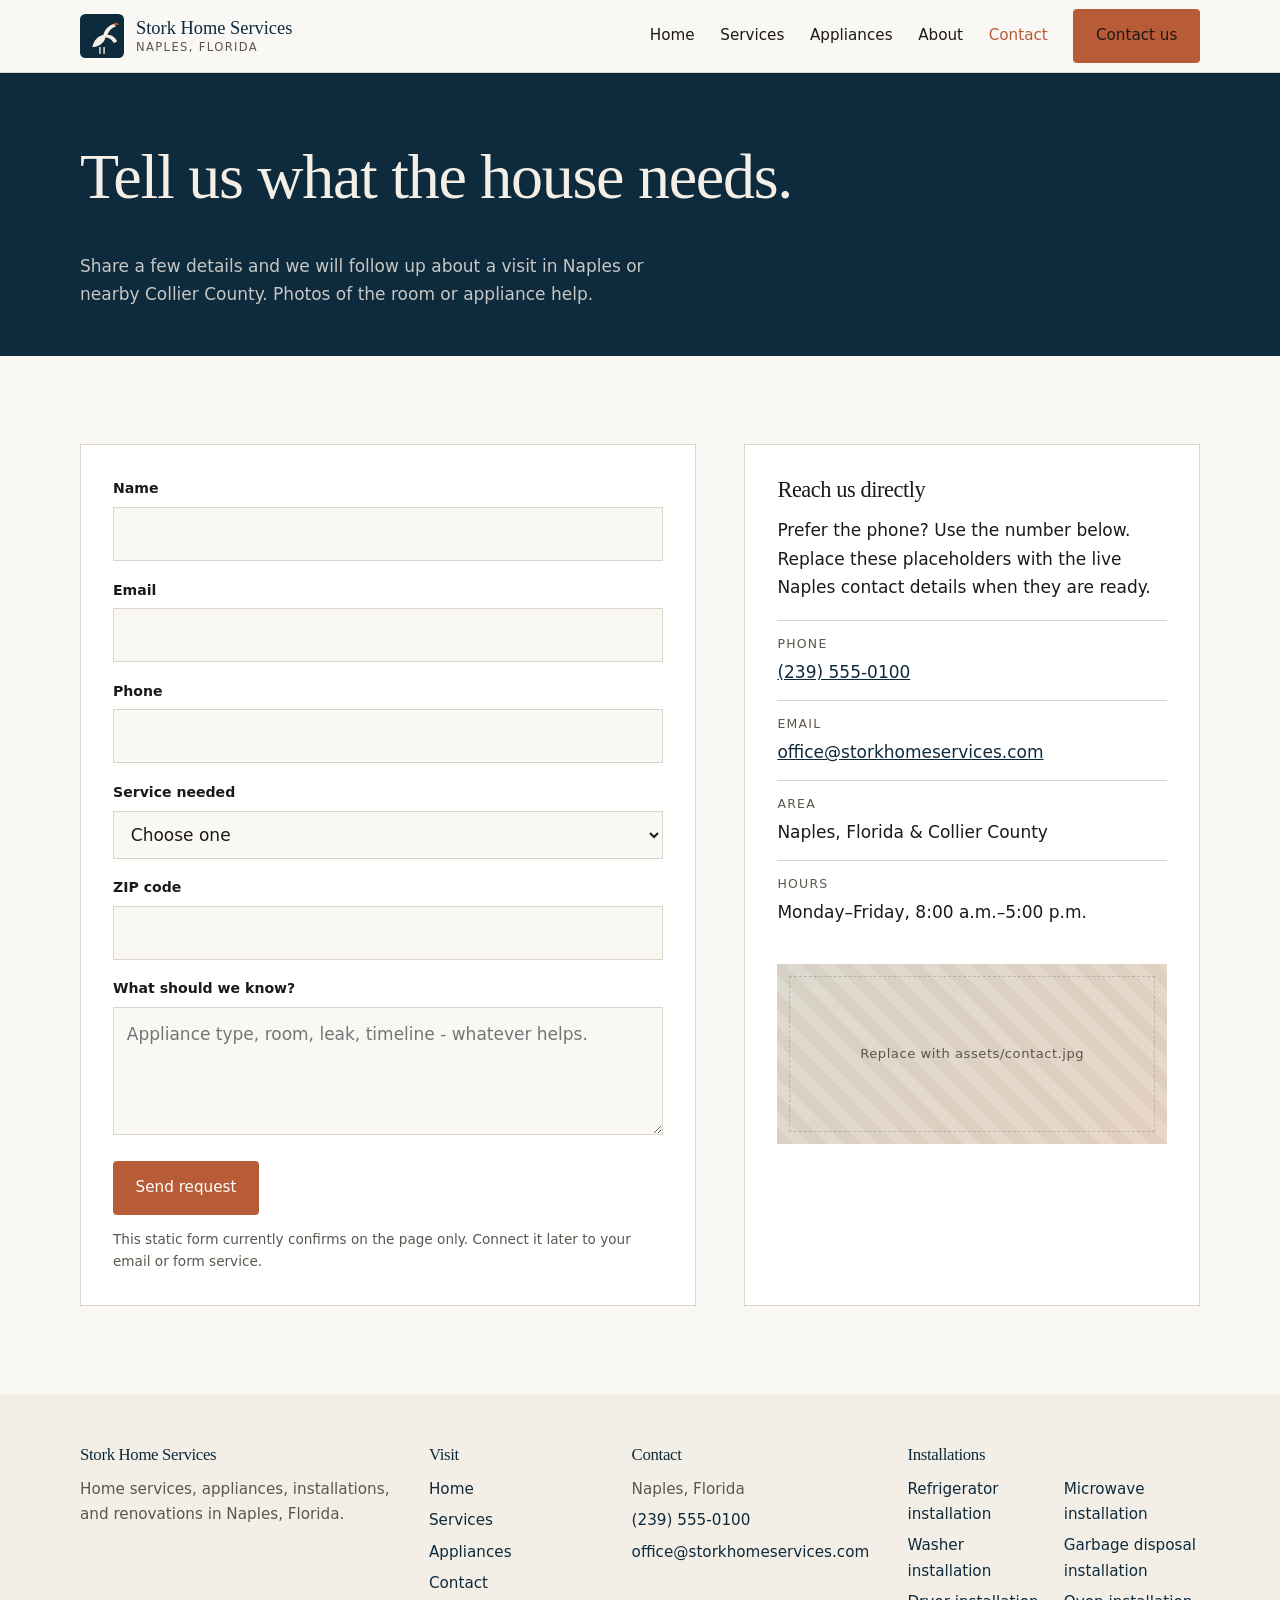
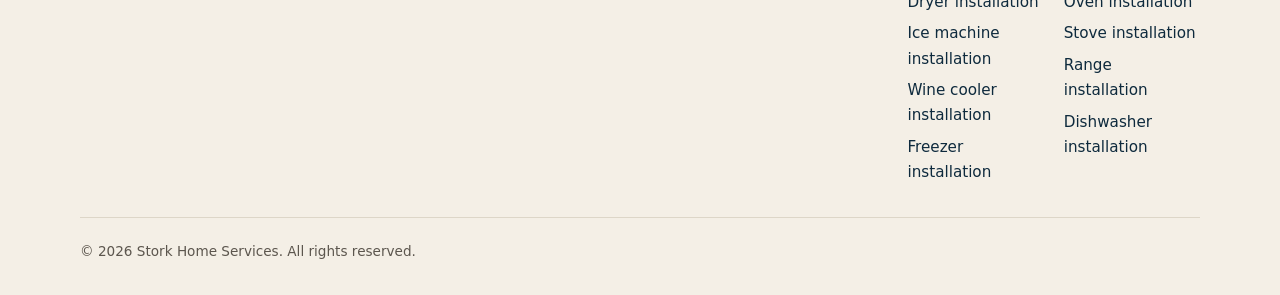
==== contact.html @ 5ee83da2 "init" ====
<!DOCTYPE html>
<html lang="en">
  <head>
    <meta charset="utf-8" />
    <meta name="viewport" content="width=device-width, initial-scale=1" />
    <title>Contact | Stork Home Services</title>
    <meta
      name="description"
      content="Request a visit from Stork Home Services in Naples, Florida for home services, appliances, installations, or renovations."
    />
    <link rel="icon" href="assets/favicon.svg" type="image/svg+xml" />
    <link rel="stylesheet" href="css/styles.css" />
    <script src="js/analytics.js"></script>
  </head>
  <body>
    <a class="skip-link" href="#main">Skip to content</a>

    <header class="site-header">
      <div class="wrap header-inner">
        <a class="brand" href="index.html">
          <img src="assets/logo.svg" alt="" width="44" height="44" />
          <span class="brand-name">
            Stork Home Services
            <span>Naples, Florida</span>
          </span>
        </a>
        <button
          class="nav-toggle"
          type="button"
          data-nav-toggle
          aria-expanded="false"
          aria-controls="site-nav"
          aria-label="Open menu"
        >
          <span></span>
          <span></span>
          <span></span>
        </button>
        <nav id="site-nav" class="nav" data-nav>
          <a href="index.html">Home</a>
          <a href="index.html#services">Services</a>
          <a href="index.html#appliances">Appliances</a>
          <a href="index.html#about">About</a>
          <a href="contact.html" aria-current="page">Contact</a>
          <a class="btn btn-primary" href="mailto:office@storkhomeservices.com?subject=Request%20a%20visit">Contact us</a>
        </nav>
      </div>
    </header>

    <main id="main">
      <section class="page-hero">
        <div class="wrap">
          <h1>Tell us what the house needs.</h1>
          <p>
            Share a few details and we will follow up about a visit in Naples or
            nearby Collier County. Photos of the room or appliance help.
          </p>
        </div>
      </section>

      <section class="section">
        <div class="wrap contact-layout">
          <div>
            <form
              class="contact-form"
              data-contact-form
              action="#"
              method="post"
            >
              <div class="field">
                <label for="name">Name</label>
                <input id="name" name="name" type="text" autocomplete="name" required />
              </div>
              <div class="field">
                <label for="email">Email</label>
                <input
                  id="email"
                  name="email"
                  type="email"
                  autocomplete="email"
                  required
                />
              </div>
              <div class="field">
                <label for="phone">Phone</label>
                <input
                  id="phone"
                  name="phone"
                  type="tel"
                  autocomplete="tel"
                  required
                />
              </div>
              <div class="field">
                <label for="service">Service needed</label>
                <select id="service" name="service" required>
                  <option value="">Choose one</option>
                  <option>Home services</option>
                  <option>Home appliances</option>
                  <option>Refrigerator installation</option>
                  <option>Washer installation</option>
                  <option>Dryer installation</option>
                  <option>Ice machine installation</option>
                  <option>Wine cooler installation</option>
                  <option>Freezer installation</option>
                  <option>Microwave installation</option>
                  <option>Garbage disposal installation</option>
                  <option>Oven installation</option>
                  <option>Stove installation</option>
                  <option>Range installation</option>
                  <option>Dishwasher installation</option>
                  <option>Installations</option>
                  <option>Renovations</option>
                  <option>Not sure yet</option>
                </select>
              </div>
              <div class="field">
                <label for="zip">ZIP code</label>
                <input
                  id="zip"
                  name="zip"
                  type="text"
                  inputmode="numeric"
                  autocomplete="postal-code"
                  maxlength="10"
                />
              </div>
              <div class="field">
                <label for="message">What should we know?</label>
                <textarea
                  id="message"
                  name="message"
                  required
                  placeholder="Appliance type, room, leak, timeline - whatever helps."
                ></textarea>
              </div>
              <button class="btn btn-primary" type="submit">Send request</button>
              <p class="form-note">
                This static form currently confirms on the page only. Connect it
                later to your email or form service.
              </p>
            </form>
            <div class="form-success" data-form-success hidden tabindex="-1">
              <h2>Thanks - we have the request.</h2>
              <p>
                Once the form is connected to email, this is where a real
                confirmation will go. For now, call or email us directly if the
                job is urgent.
              </p>
            </div>
          </div>

          <aside class="contact-aside">
            <h2>Reach us directly</h2>
            <p>
              Prefer the phone? Use the number below. Replace these placeholders
              with the live Naples contact details when they are ready.
            </p>
            <ul class="contact-list">
              <li>
                <span>Phone</span>
                <a href="tel:+12395550100">(239) 555-0100</a>
              </li>
              <li>
                <span>Email</span>
                <a href="mailto:office@storkhomeservices.com"
                  >office@storkhomeservices.com</a
                >
              </li>
              <li>
                <span>Area</span>
                Naples, Florida &amp; Collier County
              </li>
              <li>
                <span>Hours</span>
                Monday–Friday, 8:00 a.m.–5:00 p.m.
              </li>
            </ul>
            <div
              class="media-placeholder"
              style="min-height: 180px; margin-top: 1.5rem"
              role="img"
              aria-label="Placeholder for a shop or van photo"
            >
              <span>Replace with assets/contact.jpg</span>
            </div>
          </aside>
        </div>
      </section>
    </main>

    <footer class="site-footer">
      <div class="wrap footer-grid">
        <div>
          <h2>Stork Home Services</h2>
          <p>
            Home services, appliances, installations, and renovations in Naples,
            Florida.
          </p>
        </div>
        <div>
          <h2>Visit</h2>
          <ul>
            <li><a href="index.html">Home</a></li>
            <li><a href="index.html#services">Services</a></li>
            <li><a href="index.html#appliances">Appliances</a></li>
            <li><a href="contact.html">Contact</a></li>
          </ul>
        </div>
        <div>
          <h2>Contact</h2>
          <ul>
            <li>Naples, Florida</li>
            <li><a href="tel:+12395550100">(239) 555-0100</a></li>
            <li>
              <a href="mailto:office@storkhomeservices.com"
                >office@storkhomeservices.com</a
              >
            </li>
          </ul>
        </div>
        <div>
          <h2>Installations</h2>
          <ul class="footer-installs">
            <li><a href="refrigerator-installation.html">Refrigerator installation</a></li>
            <li><a href="washer-installation.html">Washer installation</a></li>
            <li><a href="dryer-installation.html">Dryer installation</a></li>
            <li><a href="ice-machine-installation.html">Ice machine installation</a></li>
            <li><a href="wine-cooler-installation.html">Wine cooler installation</a></li>
            <li><a href="freezer-installation.html">Freezer installation</a></li>
            <li><a href="microwave-installation.html">Microwave installation</a></li>
            <li><a href="garbage-disposal-installation.html">Garbage disposal installation</a></li>
            <li><a href="oven-installation.html">Oven installation</a></li>
            <li><a href="stove-installation.html">Stove installation</a></li>
            <li><a href="range-installation.html">Range installation</a></li>
            <li><a href="dishwasher-installation.html">Dishwasher installation</a></li>
          </ul>
        </div>
      </div>
      <div class="wrap copyright">
        © 2026 Stork Home Services. All rights reserved.
      </div>
    </footer>

    <script src="js/main.js"></script>
  </body>
</html>
---- css/styles.css ----
:root {
  --navy: #0e2a3d;
  --navy-deep: #091d2b;
  --cream: #f4efe6;
  --paper: #faf8f4;
  --terracotta: #b85c38;
  --terracotta-dark: #9a4a2c;
  --gold: #c9a66b;
  --ink: #1c1917;
  --muted: #5c564e;
  --line: #ddd6c8;
  --white: #ffffff;
  --shadow: 0 18px 40px rgba(14, 42, 61, 0.08);
  --radius: 4px;
  --max: 1120px;
  --font-serif: Georgia, "Iowan Old Style", "Palatino Linotype", Palatino, "Times New Roman", serif;
  --font-sans: system-ui, -apple-system, "Segoe UI", Roboto, "Helvetica Neue", Arial, sans-serif;
}

*,
*::before,
*::after {
  box-sizing: border-box;
}

html {
  scroll-behavior: smooth;
}

body {
  margin: 0;
  color: var(--ink);
  background: var(--paper);
  font-family: var(--font-sans);
  font-size: 1.0625rem;
  line-height: 1.65;
}

img {
  max-width: 100%;
  height: auto;
  display: block;
}

a {
  color: var(--navy);
}

a:hover {
  color: var(--terracotta);
}

h1,
h2,
h3,
h4 {
  font-family: var(--font-serif);
  font-weight: 500;
  line-height: 1.15;
  letter-spacing: -0.02em;
  margin: 0 0 0.6em;
}

h1 {
  font-size: clamp(2.4rem, 5vw, 4.2rem);
}

h2 {
  font-size: clamp(1.8rem, 3.2vw, 2.6rem);
}

h3 {
  font-size: 1.35rem;
}

p {
  margin: 0 0 1em;
}

p:last-child {
  margin-bottom: 0;
}

.skip-link {
  position: absolute;
  left: 1rem;
  top: -100px;
  background: var(--navy);
  color: var(--cream);
  padding: 0.6rem 1rem;
  z-index: 100;
}

.skip-link:focus {
  top: 1rem;
}

.wrap {
  width: min(100% - 2.5rem, var(--max));
  margin-inline: auto;
}


.site-header {
  position: sticky;
  top: 0;
  z-index: 20;
  background: rgba(250, 248, 244, 0.92);
  backdrop-filter: blur(12px);
  border-bottom: 1px solid var(--line);
}

.header-inner {
  display: flex;
  align-items: center;
  justify-content: space-between;
  gap: 1.5rem;
  min-height: 4.5rem;
}

.brand {
  display: flex;
  align-items: center;
  gap: 0.75rem;
  text-decoration: none;
  color: var(--navy);
}

.brand img {
  width: 44px;
  height: 44px;
}

.brand-name {
  font-family: var(--font-serif);
  font-size: 1.15rem;
  line-height: 1.1;
}

.brand-name span {
  display: block;
  font-family: var(--font-sans);
  font-size: 0.72rem;
  letter-spacing: 0.12em;
  text-transform: uppercase;
  color: var(--muted);
  margin-top: 0.15rem;
}

.nav {
  display: flex;
  align-items: center;
  gap: 1.6rem;
}

.nav a {
  text-decoration: none;
  color: var(--ink);
  font-size: 0.95rem;
}

.nav a[aria-current="page"] {
  color: var(--terracotta);
}

.nav-toggle {
  display: none;
  width: 2.5rem;
  height: 2.5rem;
  border: 1px solid var(--line);
  background: var(--white);
  cursor: pointer;
}

.nav-toggle span {
  display: block;
  width: 1.1rem;
  height: 2px;
  margin: 5px auto;
  background: var(--navy);
}

.btn {
  display: inline-flex;
  align-items: center;
  justify-content: center;
  gap: 0.4rem;
  padding: 0.85rem 1.35rem;
  border-radius: var(--radius);
  border: 1px solid transparent;
  text-decoration: none;
  font: inherit;
  font-size: 0.95rem;
  cursor: pointer;
}

.btn-primary {
  background: var(--terracotta);
  color: var(--white);
}

.btn-primary:hover {
  background: var(--terracotta-dark);
  color: var(--white);
}

.btn-ghost {
  background: transparent;
  color: var(--cream);
  border-color: rgba(244, 239, 230, 0.35);
}

.btn-ghost:hover {
  background: rgba(244, 239, 230, 0.08);
  color: var(--cream);
}

.btn-dark {
  background: var(--navy);
  color: var(--cream);
}

.btn-dark:hover {
  background: var(--navy-deep);
  color: var(--cream);
}

.hero {
  background: var(--navy);
  color: var(--cream);
  overflow: hidden;
}

.hero-grid {
  display: grid;
  grid-template-columns: minmax(0, 1fr) minmax(0, 1fr);
  min-height: 78vh;
}

.hero-copy {
  display: flex;
  flex-direction: column;
  justify-content: center;
  padding: 5.5rem 3rem 4.5rem max(1.25rem, calc(100% - var(--max) / 2));
}

.hero-copy p {
  max-width: 38rem;
  font-size: 1.15rem;
  color: rgba(244, 239, 230, 0.82);
}

.hero-actions {
  display: flex;
  flex-wrap: wrap;
  gap: 0.8rem;
  margin-top: 2rem;
}

.hero-media {
  position: relative;
  min-height: 100%;
}

.hero-media img {
  position: absolute;
  inset: 0;
  width: 100%;
  height: 100%;
  max-width: none;
  object-fit: cover;
  object-position: 68% 28%;
}

.hero-media::after {
  content: "";
  position: absolute;
  inset: 0;
  z-index: 1;
  pointer-events: none;
  background: linear-gradient(
    to right,
    var(--navy) 0%,
    rgba(14, 42, 61, 0.88) 12%,
    rgba(14, 42, 61, 0.48) 28%,
    rgba(14, 42, 61, 0.18) 46%,
    rgba(14, 42, 61, 0.06) 100%
  );
}

.hero-meta {
  display: flex;
  gap: 2rem;
  margin-top: 3rem;
  padding-top: 1.5rem;
  border-top: 1px solid rgba(244, 239, 230, 0.15);
  font-size: 0.88rem;
  color: rgba(244, 239, 230, 0.7);
}

.hero-meta strong {
  display: block;
  color: var(--cream);
  font-weight: 600;
  margin-bottom: 0.15rem;
}

.media-placeholder {
  position: relative;
  display: grid;
  place-items: center;
  background:
    linear-gradient(135deg, rgba(14, 42, 61, 0.08), rgba(184, 92, 56, 0.12)),
    repeating-linear-gradient(
      45deg,
      #e7dfd1,
      #e7dfd1 12px,
      #efe8db 12px,
      #efe8db 24px
    );
  color: var(--muted);
  text-align: center;
  min-height: 220px;
}

.media-placeholder::after {
  content: "";
  position: absolute;
  inset: 12px;
  border: 1px dashed rgba(14, 42, 61, 0.18);
  pointer-events: none;
}

.media-placeholder span {
  position: relative;
  z-index: 1;
  font-size: 0.82rem;
  letter-spacing: 0.04em;
}


.section {
  padding: 5.5rem 0;
}

.section-header {
  max-width: 40rem;
  margin-bottom: 2.8rem;
}

.section-muted {
  background: var(--cream);
}

.services-grid {
  display: grid;
  grid-template-columns: repeat(3, 1fr);
  gap: 1.25rem;
}

.service-card {
  background: var(--white);
  border: 1px solid var(--line);
  padding: 0;
  overflow: hidden;
}

.service-card .media-placeholder,
.service-media {
  height: 180px;
  min-height: 180px;
}

.service-media {
  position: relative;
  overflow: hidden;
  background: var(--cream);
}

.service-media img {
  width: 100%;
  height: 100%;
  object-fit: cover;
  object-position: center 30%;
  filter: saturate(0.65) contrast(0.94);
}

.service-media::after {
  content: "";
  position: absolute;
  inset: 0;
  background: linear-gradient(
    180deg,
    rgba(244, 239, 230, 0.5),
    rgba(14, 42, 61, 0.32)
  );
  pointer-events: none;
}

.service-body {
  padding: 1.5rem 1.5rem 1.7rem;
}

.service-num {
  font-family: var(--font-serif);
  color: var(--gold);
  font-size: 0.95rem;
  margin-bottom: 0.4rem;
}

.split {
  display: grid;
  grid-template-columns: 1fr 1fr;
  gap: 3.5rem;
  align-items: center;
}

.checklist {
  list-style: none;
  padding: 0;
  margin: 1.4rem 0 0;
}

.checklist li {
  padding: 0.7rem 0 0.7rem 1.6rem;
  border-top: 1px solid var(--line);
  position: relative;
}

.checklist li::before {
  content: "";
  position: absolute;
  left: 0;
  top: 1.05rem;
  width: 0.55rem;
  height: 0.55rem;
  background: var(--terracotta);
}

.steps {
  display: grid;
  grid-template-columns: repeat(3, 1fr);
  gap: 1.5rem;
}

.step {
  padding: 1.6rem 1.4rem;
  border-top: 3px solid var(--navy);
  background: var(--white);
  border-right: 1px solid var(--line);
  border-bottom: 1px solid var(--line);
  border-left: 1px solid var(--line);
}

.step strong {
  display: block;
  font-size: 0.78rem;
  letter-spacing: 0.12em;
  text-transform: uppercase;
  color: var(--muted);
  margin-bottom: 0.6rem;
}

.area-band {
  background: var(--navy);
  color: var(--cream);
}

.area-band .wrap {
  display: grid;
  grid-template-columns: 1.2fr 0.8fr;
  gap: 3rem;
  align-items: center;
}

.area-band p {
  color: rgba(244, 239, 230, 0.8);
}

.area-map {
  position: relative;
  width: 100%;
}

.area-map img {
  display: block;
  width: 100%;
  height: auto;
}

.area-map::after {
  content: "";
  position: absolute;
  inset: 0;
  pointer-events: none;
  background:
    linear-gradient(to right, rgba(14, 42, 61, 0.35) 0%, transparent 8%, transparent 92%, rgba(14, 42, 61, 0.35) 100%),
    linear-gradient(to bottom, rgba(14, 42, 61, 0.28) 0%, transparent 7%, transparent 93%, rgba(14, 42, 61, 0.28) 100%);
}

#appliances {
  background: #0e2a3d;
  color: var(--cream);
}

#appliances .section-header p {
  color: rgba(244, 239, 230, 0.8);
}

.cta-band {
  text-align: center;
  background: var(--cream);
}

.cta-band p {
  max-width: 36rem;
  margin: 0 auto 1.6rem;
  color: var(--muted);
}

.site-footer {
  background: var(--cream);
  color: var(--muted);
  padding: 3.2rem 0 2rem;
  font-size: 0.95rem;
}

.footer-grid {
  display: grid;
  grid-template-columns: 1.3fr 0.7fr 1fr 1.2fr;
  gap: 2rem;
  padding-bottom: 2rem;
  border-bottom: 1px solid var(--line);
}

.footer-installs {
  columns: 2;
  column-gap: 1.25rem;
}

.footer-installs li {
  break-inside: avoid;
}

.site-footer a {
  color: var(--navy);
  text-decoration: none;
}

.site-footer a:hover {
  color: var(--terracotta);
}

.site-footer h2 {
  font-size: 1.05rem;
  color: var(--navy);
  margin-bottom: 0.8rem;
}

.site-footer ul {
  list-style: none;
  margin: 0;
  padding: 0;
}

.site-footer li + li {
  margin-top: 0.4rem;
}

.copyright {
  padding-top: 1.4rem;
  font-size: 0.85rem;
}

.page-hero {
  padding: 4.2rem 0 3rem;
  background: var(--navy);
  color: var(--cream);
}

.page-hero p {
  max-width: 38rem;
  color: rgba(244, 239, 230, 0.8);
}

.page-hero .hero-actions {
  margin-top: 1.75rem;
}

.appliance-hero {
  padding-bottom: 4.5rem;
}

.breadcrumb {
  display: flex;
  flex-wrap: wrap;
  gap: 0.35rem;
  margin-bottom: 1.5rem;
  font-size: 0.85rem;
  color: rgba(244, 239, 230, 0.5);
}

.breadcrumb a {
  color: rgba(244, 239, 230, 0.72);
  text-decoration: none;
}

.breadcrumb a:hover {
  color: var(--cream);
}

.appliance-links {
  display: grid;
  grid-template-columns: repeat(3, 1fr);
  gap: 0.9rem;
  list-style: none;
  padding: 0;
  margin: 0;
}

.appliance-links a {
  display: block;
  padding: 1.15rem 1.2rem;
  background: var(--white);
  border: 1px solid var(--line);
  text-decoration: none;
  color: var(--navy);
  font-weight: 600;
}

.appliance-links a:hover {
  border-color: var(--terracotta);
  color: var(--terracotta);
}

.appliance-links a span {
  display: block;
  font-weight: 400;
  font-size: 0.88rem;
  color: var(--muted);
  margin-top: 0.3rem;
}

.contact-layout {
  display: grid;
  grid-template-columns: 1.15fr 0.85fr;
  gap: 3rem;
}

.contact-form,
.contact-aside {
  background: var(--white);
  border: 1px solid var(--line);
  padding: 2rem;
}

.field {
  margin-bottom: 1.1rem;
}

.field label {
  display: block;
  font-size: 0.88rem;
  font-weight: 600;
  margin-bottom: 0.4rem;
}

.field input,
.field select,
.field textarea {
  width: 100%;
  padding: 0.75rem 0.8rem;
  border: 1px solid var(--line);
  background: var(--paper);
  font: inherit;
  color: var(--ink);
}

.field textarea {
  min-height: 8rem;
  resize: vertical;
}

.field input:focus,
.field select:focus,
.field textarea:focus {
  outline: 2px solid var(--navy);
  outline-offset: 1px;
}

.form-note {
  font-size: 0.85rem;
  color: var(--muted);
  margin-top: 0.8rem;
}

.form-success {
  background: var(--cream);
  border: 1px solid var(--line);
  padding: 2rem;
}

.contact-aside h2 {
  font-size: 1.4rem;
}

.contact-list {
  list-style: none;
  padding: 0;
  margin: 1.2rem 0 0;
}

.contact-list li {
  padding: 0.85rem 0;
  border-top: 1px solid var(--line);
}

.contact-list span {
  display: block;
  font-size: 0.78rem;
  letter-spacing: 0.1em;
  text-transform: uppercase;
  color: var(--muted);
  margin-bottom: 0.2rem;
}

@media (max-width: 1100px) {
  .appliance-links {
    grid-template-columns: repeat(2, 1fr);
  }

  .footer-grid {
    grid-template-columns: 1fr 1fr;
  }
}

@media (max-width: 860px) {
  .nav-toggle {
    display: block;
  }

  .nav {
    display: none;
    position: absolute;
    left: 0;
    right: 0;
    top: 4.5rem;
    background: var(--paper);
    border-bottom: 1px solid var(--line);
    flex-direction: column;
    align-items: stretch;
    padding: 1rem 1.25rem 1.3rem;
    gap: 0.9rem;
  }

  .nav.is-open {
    display: flex;
  }

  .hero-grid,
  .split,
  .services-grid,
  .steps,
  .area-band .wrap,
  .footer-grid,
  .contact-layout,
  .appliance-links {
    grid-template-columns: 1fr;
  }

  .footer-installs {
    columns: 1;
  }

  .hero-copy {
    padding: 3.5rem 1.25rem 2.5rem;
  }

  .hero-media {
    min-height: 320px;
  }

  .hero-media::after {
    background: linear-gradient(
      to bottom,
      var(--navy) 0%,
      rgba(14, 42, 61, 0.72) 18%,
      rgba(14, 42, 61, 0.22) 42%,
      rgba(14, 42, 61, 0.08) 100%
    );
  }

  .header-inner {
    position: relative;
  }
}

@media (prefers-reduced-motion: reduce) {
  html {
    scroll-behavior: auto;
  }
}
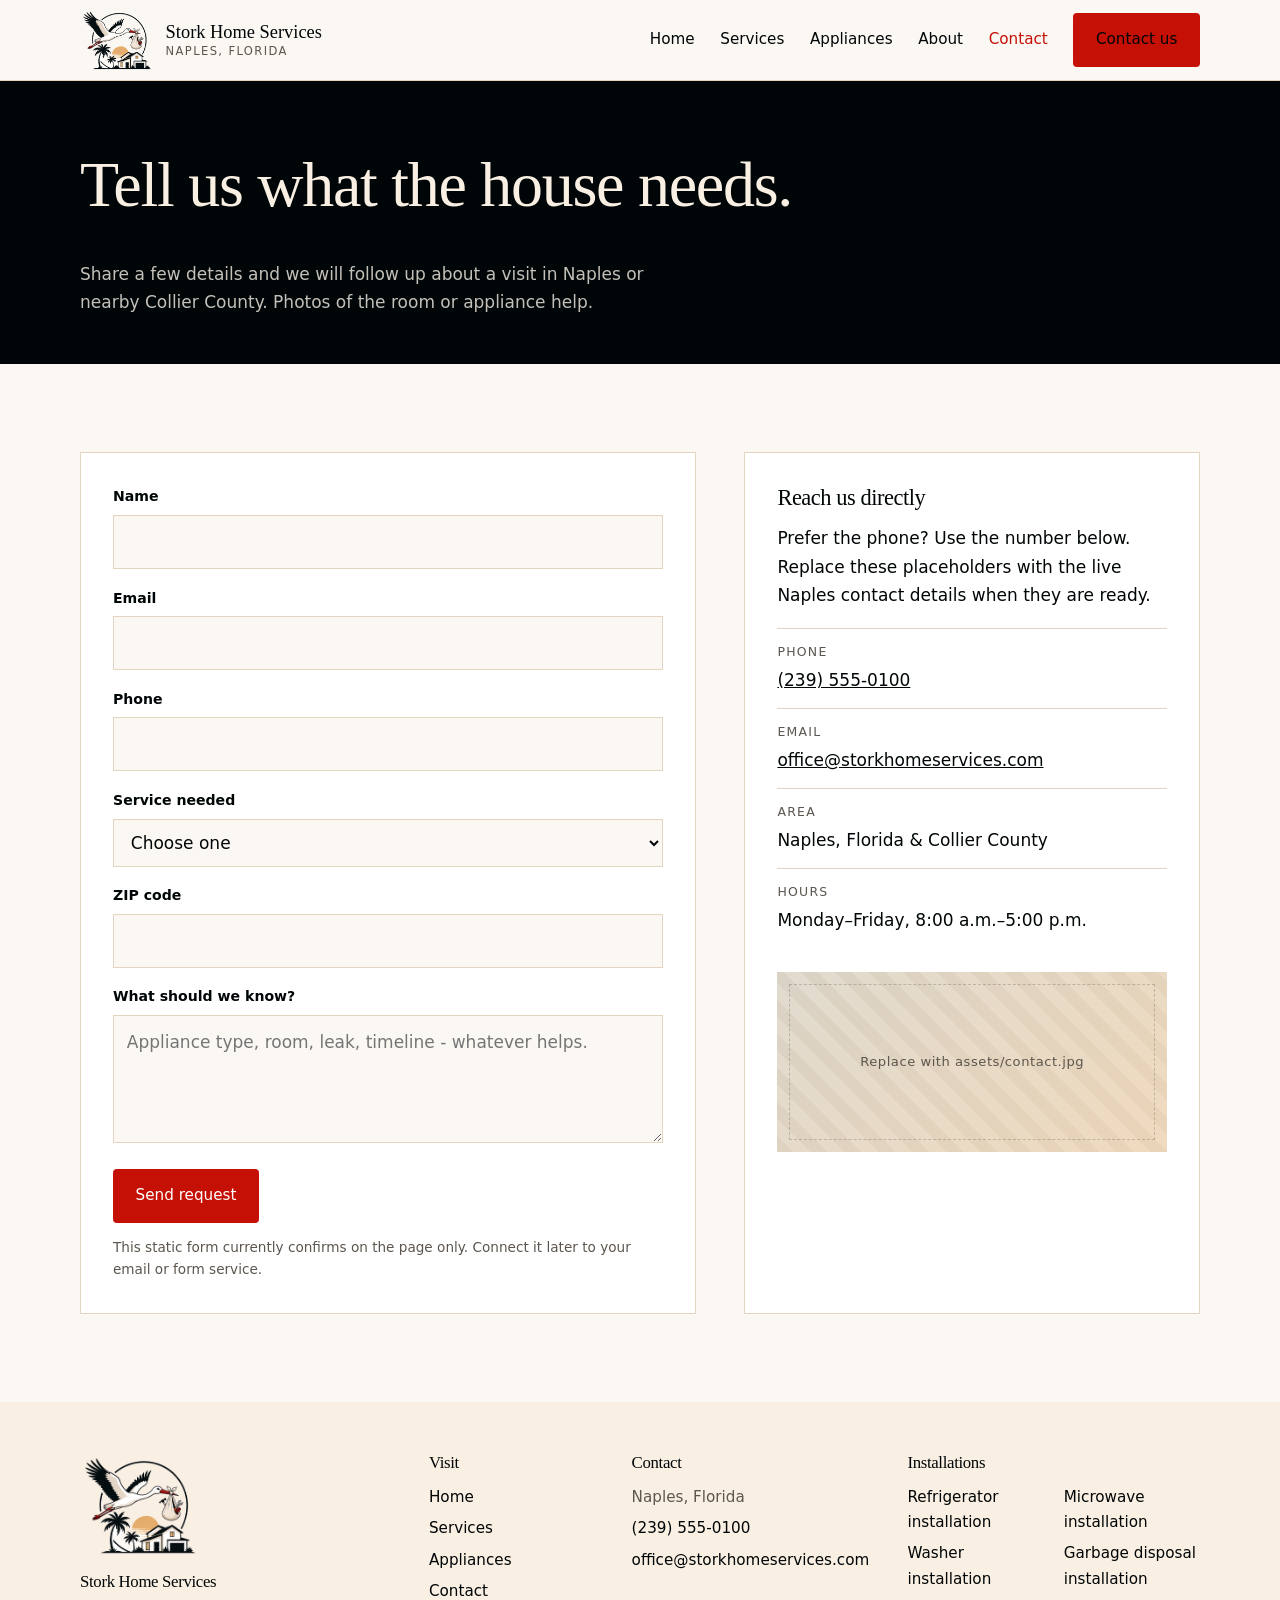
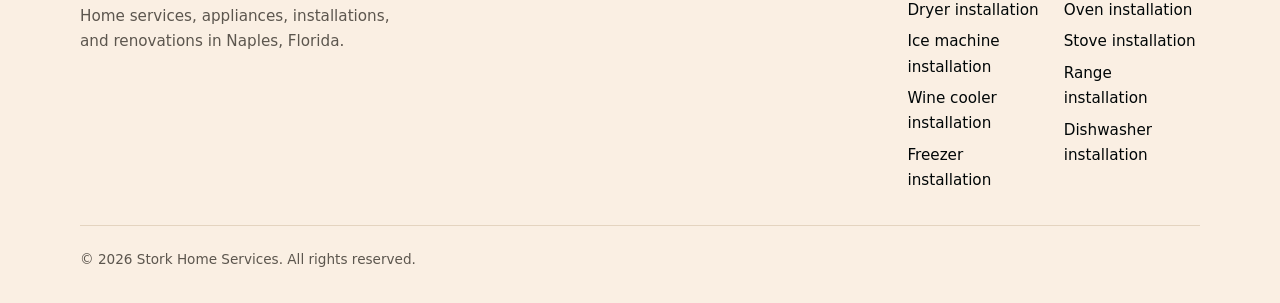
==== commit e21eccfa: "add g analytics" ====
--- a/contact.html
+++ b/contact.html
@@ -8,7 +8,7 @@
       name="description"
       content="Request a visit from Stork Home Services in Naples, Florida for home services, appliances, installations, or renovations."
     />
-    <link rel="icon" href="assets/favicon.svg" type="image/svg+xml" />
+    <link rel="icon" href="assets/favicon.png" type="image/png" />
     <link rel="stylesheet" href="css/styles.css" />
     <script src="js/analytics.js"></script>
   </head>
@@ -18,7 +18,7 @@
     <header class="site-header">
       <div class="wrap header-inner">
         <a class="brand" href="index.html">
-          <img src="assets/logo.svg" alt="" width="44" height="44" />
+          <img src="assets/logo.png" alt="" width="74" height="65" />
           <span class="brand-name">
             Stork Home Services
             <span>Naples, Florida</span>
@@ -192,6 +192,7 @@
     <footer class="site-footer">
       <div class="wrap footer-grid">
         <div>
+          <img class="footer-logo" src="assets/logo.png" alt="" width="120" height="105" />
           <h2>Stork Home Services</h2>
           <p>
             Home services, appliances, installations, and renovations in Naples,
--- a/css/styles.css
+++ b/css/styles.css
@@ -1,16 +1,18 @@
 :root {
-  --navy: #0e2a3d;
-  --navy-deep: #091d2b;
-  --cream: #f4efe6;
-  --paper: #faf8f4;
-  --terracotta: #b85c38;
-  --terracotta-dark: #9a4a2c;
-  --gold: #c9a66b;
-  --ink: #1c1917;
+  --navy: #000607;
+  --navy-deep: #000000;
+  --cream: #faefe3;
+  --paper: #fbf8f3;
+  --terracotta: #c51006;
+  --terracotta-dark: #9e0d05;
+  --gold: #e6b06e;
+  --sand: #f2b775;
+  --sand-wash: #f8e1c7;
+  --ink: #000607;
   --muted: #5c564e;
-  --line: #ddd6c8;
+  --line: #e4d4c0;
   --white: #ffffff;
-  --shadow: 0 18px 40px rgba(14, 42, 61, 0.08);
+  --shadow: 0 18px 40px rgba(0, 6, 7, 0.08);
   --radius: 4px;
   --max: 1120px;
   --font-serif: Georgia, "Iowan Old Style", "Palatino Linotype", Palatino, "Times New Roman", serif;
@@ -105,7 +107,7 @@
   position: sticky;
   top: 0;
   z-index: 20;
-  background: rgba(250, 248, 244, 0.92);
+  background: rgba(251, 248, 243, 0.92);
   backdrop-filter: blur(12px);
   border-bottom: 1px solid var(--line);
 }
@@ -115,7 +117,7 @@
   align-items: center;
   justify-content: space-between;
   gap: 1.5rem;
-  min-height: 4.5rem;
+  min-height: 5rem;
 }
 
 .brand {
@@ -127,8 +129,9 @@
 }
 
 .brand img {
-  width: 44px;
-  height: 44px;
+  width: 4.6rem;
+  height: auto;
+  flex-shrink: 0;
 }
 
 .brand-name {
@@ -269,7 +272,7 @@
   height: 100%;
   max-width: none;
   object-fit: cover;
-  object-position: 68% 28%;
+  object-position: 70% 55%;
 }
 
 .hero-media::after {
@@ -281,10 +284,10 @@
   background: linear-gradient(
     to right,
     var(--navy) 0%,
-    rgba(14, 42, 61, 0.88) 12%,
-    rgba(14, 42, 61, 0.48) 28%,
-    rgba(14, 42, 61, 0.18) 46%,
-    rgba(14, 42, 61, 0.06) 100%
+    rgba(0, 6, 7, 0.88) 12%,
+    rgba(0, 6, 7, 0.48) 28%,
+    rgba(0, 6, 7, 0.18) 46%,
+    rgba(0, 6, 7, 0.06) 100%
   );
 }
 
@@ -310,7 +313,7 @@
   display: grid;
   place-items: center;
   background:
-    linear-gradient(135deg, rgba(14, 42, 61, 0.08), rgba(184, 92, 56, 0.12)),
+    linear-gradient(135deg, rgba(0, 6, 7, 0.06), rgba(242, 183, 117, 0.28)),
     repeating-linear-gradient(
       45deg,
       #e7dfd1,
@@ -327,7 +330,7 @@
   content: "";
   position: absolute;
   inset: 12px;
-  border: 1px dashed rgba(14, 42, 61, 0.18);
+  border: 1px dashed rgba(0, 6, 7, 0.18);
   pointer-events: none;
 }
 
@@ -392,7 +395,7 @@
   background: linear-gradient(
     180deg,
     rgba(244, 239, 230, 0.5),
-    rgba(14, 42, 61, 0.32)
+    rgba(0, 6, 7, 0.32)
   );
   pointer-events: none;
 }
@@ -403,9 +406,15 @@
 
 .service-num {
   font-family: var(--font-serif);
-  color: var(--gold);
+  color: var(--sand);
   font-size: 0.95rem;
   margin-bottom: 0.4rem;
+}
+
+.about-logo {
+  width: 100%;
+  height: auto;
+  mix-blend-mode: multiply;
 }
 
 .split {
@@ -445,7 +454,7 @@
 
 .step {
   padding: 1.6rem 1.4rem;
-  border-top: 3px solid var(--navy);
+  border-top: 3px solid var(--gold);
   background: var(--white);
   border-right: 1px solid var(--line);
   border-bottom: 1px solid var(--line);
@@ -462,8 +471,8 @@
 }
 
 .area-band {
-  background: var(--navy);
-  color: var(--cream);
+  background: var(--white);
+  color: var(--ink);
 }
 
 .area-band .wrap {
@@ -474,7 +483,7 @@
 }
 
 .area-band p {
-  color: rgba(244, 239, 230, 0.8);
+  color: var(--muted);
 }
 
 .area-map {
@@ -488,23 +497,13 @@
   height: auto;
 }
 
-.area-map::after {
-  content: "";
-  position: absolute;
-  inset: 0;
-  pointer-events: none;
-  background:
-    linear-gradient(to right, rgba(14, 42, 61, 0.35) 0%, transparent 8%, transparent 92%, rgba(14, 42, 61, 0.35) 100%),
-    linear-gradient(to bottom, rgba(14, 42, 61, 0.28) 0%, transparent 7%, transparent 93%, rgba(14, 42, 61, 0.28) 100%);
-}
-
 #appliances {
-  background: #0e2a3d;
-  color: var(--cream);
+  background: var(--sand-wash);
+  color: var(--ink);
 }
 
 #appliances .section-header p {
-  color: rgba(244, 239, 230, 0.8);
+  color: var(--muted);
 }
 
 .cta-band {
@@ -555,6 +554,12 @@
   font-size: 1.05rem;
   color: var(--navy);
   margin-bottom: 0.8rem;
+}
+
+.footer-logo {
+  width: 7.5rem;
+  height: auto;
+  margin-bottom: 0.85rem;
 }
 
 .site-footer ul {
@@ -744,7 +749,7 @@
     position: absolute;
     left: 0;
     right: 0;
-    top: 4.5rem;
+    top: 5rem;
     background: var(--paper);
     border-bottom: 1px solid var(--line);
     flex-direction: column;
@@ -784,9 +789,9 @@
     background: linear-gradient(
       to bottom,
       var(--navy) 0%,
-      rgba(14, 42, 61, 0.72) 18%,
-      rgba(14, 42, 61, 0.22) 42%,
-      rgba(14, 42, 61, 0.08) 100%
+      rgba(0, 6, 7, 0.72) 18%,
+      rgba(0, 6, 7, 0.22) 42%,
+      rgba(0, 6, 7, 0.08) 100%
     );
   }
 
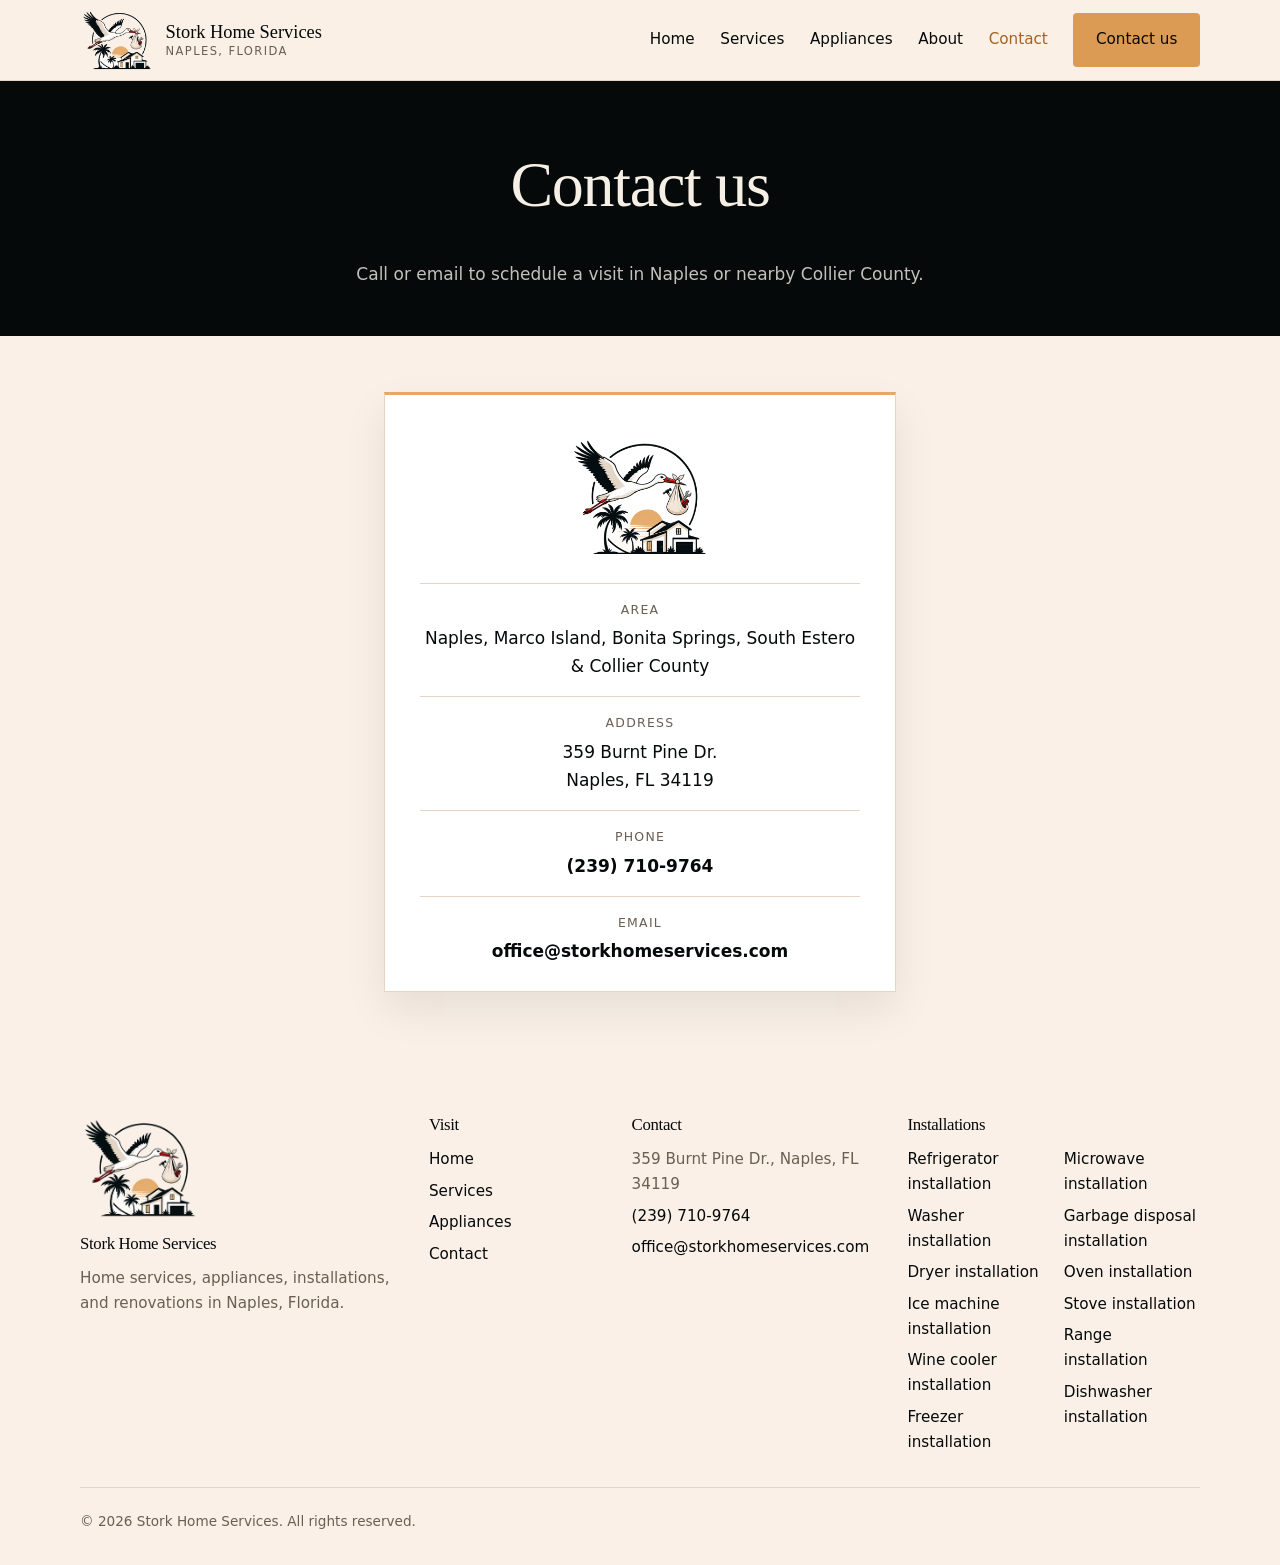
==== commit 61b22d4e: "ui changes" ====
--- a/contact.html
+++ b/contact.html
@@ -48,118 +48,38 @@
     </header>
 
     <main id="main">
-      <section class="page-hero">
+      <section class="page-hero page-hero-center">
         <div class="wrap">
-          <h1>Tell us what the house needs.</h1>
+          <h1>Contact us</h1>
           <p>
-            Share a few details and we will follow up about a visit in Naples or
-            nearby Collier County. Photos of the room or appliance help.
+            Call or email to schedule a visit in Naples or nearby Collier County.
           </p>
         </div>
       </section>
 
-      <section class="section">
-        <div class="wrap contact-layout">
-          <div>
-            <form
-              class="contact-form"
-              data-contact-form
-              action="#"
-              method="post"
-            >
-              <div class="field">
-                <label for="name">Name</label>
-                <input id="name" name="name" type="text" autocomplete="name" required />
-              </div>
-              <div class="field">
-                <label for="email">Email</label>
-                <input
-                  id="email"
-                  name="email"
-                  type="email"
-                  autocomplete="email"
-                  required
-                />
-              </div>
-              <div class="field">
-                <label for="phone">Phone</label>
-                <input
-                  id="phone"
-                  name="phone"
-                  type="tel"
-                  autocomplete="tel"
-                  required
-                />
-              </div>
-              <div class="field">
-                <label for="service">Service needed</label>
-                <select id="service" name="service" required>
-                  <option value="">Choose one</option>
-                  <option>Home services</option>
-                  <option>Home appliances</option>
-                  <option>Refrigerator installation</option>
-                  <option>Washer installation</option>
-                  <option>Dryer installation</option>
-                  <option>Ice machine installation</option>
-                  <option>Wine cooler installation</option>
-                  <option>Freezer installation</option>
-                  <option>Microwave installation</option>
-                  <option>Garbage disposal installation</option>
-                  <option>Oven installation</option>
-                  <option>Stove installation</option>
-                  <option>Range installation</option>
-                  <option>Dishwasher installation</option>
-                  <option>Installations</option>
-                  <option>Renovations</option>
-                  <option>Not sure yet</option>
-                </select>
-              </div>
-              <div class="field">
-                <label for="zip">ZIP code</label>
-                <input
-                  id="zip"
-                  name="zip"
-                  type="text"
-                  inputmode="numeric"
-                  autocomplete="postal-code"
-                  maxlength="10"
-                />
-              </div>
-              <div class="field">
-                <label for="message">What should we know?</label>
-                <textarea
-                  id="message"
-                  name="message"
-                  required
-                  placeholder="Appliance type, room, leak, timeline - whatever helps."
-                ></textarea>
-              </div>
-              <button class="btn btn-primary" type="submit">Send request</button>
-              <p class="form-note">
-                This static form currently confirms on the page only. Connect it
-                later to your email or form service.
-              </p>
-            </form>
-            <div class="form-success" data-form-success hidden tabindex="-1">
-              <h2>Thanks - we have the request.</h2>
-              <p>
-                Once the form is connected to email, this is where a real
-                confirmation will go. For now, call or email us directly if the
-                job is urgent.
-              </p>
-            </div>
-          </div>
-
-          <aside class="contact-aside">
-            <h2>Reach us directly</h2>
-            <p>
-              Prefer the phone? Use the number below. Replace these placeholders
-              with the live Naples contact details when they are ready.
-            </p>
+      <section class="section contact-section">
+        <div class="wrap">
+          <div class="contact-card">
+            <img
+              class="contact-logo"
+              src="assets/logo.png"
+              alt="Stork Home Services"
+              width="160"
+              height="140"
+            />
             <ul class="contact-list">
               <li>
+                <span>Area</span>
+                Naples, Marco Island, Bonita Springs, South Estero &amp; Collier County
+              </li>
+              <li>
+                <span>Address</span>
+                359 Burnt Pine Dr.<br />
+                Naples, FL 34119
+              </li>
+              <li>
                 <span>Phone</span>
-                <a href="tel:+12395550100">(239) 555-0100</a>
+                <a href="tel:+12397109764">(239) 710-9764</a>
               </li>
               <li>
                 <span>Email</span>
@@ -167,24 +87,8 @@
                   >office@storkhomeservices.com</a
                 >
               </li>
-              <li>
-                <span>Area</span>
-                Naples, Florida &amp; Collier County
-              </li>
-              <li>
-                <span>Hours</span>
-                Monday–Friday, 8:00 a.m.–5:00 p.m.
-              </li>
             </ul>
-            <div
-              class="media-placeholder"
-              style="min-height: 180px; margin-top: 1.5rem"
-              role="img"
-              aria-label="Placeholder for a shop or van photo"
-            >
-              <span>Replace with assets/contact.jpg</span>
-            </div>
-          </aside>
+          </div>
         </div>
       </section>
     </main>
@@ -211,8 +115,8 @@
         <div>
           <h2>Contact</h2>
           <ul>
-            <li>Naples, Florida</li>
-            <li><a href="tel:+12395550100">(239) 555-0100</a></li>
+            <li>359 Burnt Pine Dr., Naples, FL 34119</li>
+            <li><a href="tel:+12397109764">(239) 710-9764</a></li>
             <li>
               <a href="mailto:office@storkhomeservices.com"
                 >office@storkhomeservices.com</a
--- a/css/styles.css
+++ b/css/styles.css
@@ -1,18 +1,19 @@
 :root {
-  --navy: #000607;
-  --navy-deep: #000000;
-  --cream: #faefe3;
-  --paper: #fbf8f3;
-  --terracotta: #c51006;
-  --terracotta-dark: #9e0d05;
-  --gold: #e6b06e;
-  --sand: #f2b775;
-  --sand-wash: #f8e1c7;
-  --ink: #000607;
-  --muted: #5c564e;
-  --line: #e4d4c0;
+  --navy: #05090a;
+  --navy-deep: #05090a;
+  --cream: #f6efe6;
+  --beige: #faf0e7;
+  --paper: #fbf7f2;
+  --terracotta: #a4621f;
+  --terracotta-dark: #8b5117;
+  --gold: #e4a86c;
+  --sand: #c4843a;
+  --sand-wash: #f3e6d4;
+  --ink: #05090a;
+  --muted: #6b5e52;
+  --line: #e6d5c4;
   --white: #ffffff;
-  --shadow: 0 18px 40px rgba(0, 6, 7, 0.08);
+  --shadow: 0 18px 40px rgba(5, 9, 10, 0.08);
   --radius: 4px;
   --max: 1120px;
   --font-serif: Georgia, "Iowan Old Style", "Palatino Linotype", Palatino, "Times New Roman", serif;
@@ -32,7 +33,7 @@
 body {
   margin: 0;
   color: var(--ink);
-  background: var(--paper);
+  background: var(--beige);
   font-family: var(--font-sans);
   font-size: 1.0625rem;
   line-height: 1.65;
@@ -107,7 +108,7 @@
   position: sticky;
   top: 0;
   z-index: 20;
-  background: rgba(251, 248, 243, 0.92);
+  background: color-mix(in srgb, var(--beige) 92%, transparent);
   backdrop-filter: blur(12px);
   border-bottom: 1px solid var(--line);
 }
@@ -197,14 +198,14 @@
   cursor: pointer;
 }
 
-.btn-primary {
-  background: var(--terracotta);
-  color: var(--white);
-}
-
-.btn-primary:hover {
-  background: var(--terracotta-dark);
-  color: var(--white);
+.btn.btn-primary {
+  background: #db9b54;
+  color: #05090a;
+}
+
+.btn.btn-primary:hover {
+  background: #c88a45;
+  color: #05090a;
 }
 
 .btn-ghost {
@@ -235,12 +236,15 @@
 }
 
 .hero-grid {
+  position: relative;
   display: grid;
   grid-template-columns: minmax(0, 1fr) minmax(0, 1fr);
   min-height: 78vh;
 }
 
 .hero-copy {
+  position: relative;
+  z-index: 2;
   display: flex;
   flex-direction: column;
   justify-content: center;
@@ -261,7 +265,9 @@
 }
 
 .hero-media {
-  position: relative;
+  position: absolute;
+  inset: 0;
+  z-index: 0;
   min-height: 100%;
 }
 
@@ -272,7 +278,7 @@
   height: 100%;
   max-width: none;
   object-fit: cover;
-  object-position: 70% 55%;
+  object-position: 92% 55%;
 }
 
 .hero-media::after {
@@ -283,11 +289,11 @@
   pointer-events: none;
   background: linear-gradient(
     to right,
-    var(--navy) 0%,
-    rgba(0, 6, 7, 0.88) 12%,
-    rgba(0, 6, 7, 0.48) 28%,
-    rgba(0, 6, 7, 0.18) 46%,
-    rgba(0, 6, 7, 0.06) 100%
+    rgba(5, 9, 10, 0.9) 0%,
+    rgba(5, 9, 10, 0.84) 36%,
+    rgba(5, 9, 10, 0.4) 54%,
+    rgba(5, 9, 10, 0.1) 70%,
+    rgba(5, 9, 10, 0) 86%
   );
 }
 
@@ -313,13 +319,13 @@
   display: grid;
   place-items: center;
   background:
-    linear-gradient(135deg, rgba(0, 6, 7, 0.06), rgba(242, 183, 117, 0.28)),
+    linear-gradient(135deg, rgba(5, 9, 10, 0.06), rgba(228, 168, 108, 0.32)),
     repeating-linear-gradient(
       45deg,
-      #e7dfd1,
-      #e7dfd1 12px,
-      #efe8db 12px,
-      #efe8db 24px
+      #eadfce,
+      #eadfce 12px,
+      #f3eadf 12px,
+      #f3eadf 24px
     );
   color: var(--muted);
   text-align: center;
@@ -330,7 +336,7 @@
   content: "";
   position: absolute;
   inset: 12px;
-  border: 1px dashed rgba(0, 6, 7, 0.18);
+  border: 1px dashed rgba(5, 9, 10, 0.18);
   pointer-events: none;
 }
 
@@ -352,7 +358,7 @@
 }
 
 .section-muted {
-  background: var(--cream);
+  background: var(--beige);
 }
 
 .services-grid {
@@ -377,7 +383,7 @@
 .service-media {
   position: relative;
   overflow: hidden;
-  background: var(--cream);
+  background: var(--beige);
 }
 
 .service-media img {
@@ -394,8 +400,8 @@
   inset: 0;
   background: linear-gradient(
     180deg,
-    rgba(244, 239, 230, 0.5),
-    rgba(0, 6, 7, 0.32)
+    rgba(246, 239, 230, 0.45),
+    rgba(164, 98, 31, 0.28)
   );
   pointer-events: none;
 }
@@ -508,7 +514,7 @@
 
 .cta-band {
   text-align: center;
-  background: var(--cream);
+  background: var(--beige);
 }
 
 .cta-band p {
@@ -518,7 +524,7 @@
 }
 
 .site-footer {
-  background: var(--cream);
+  background: var(--beige);
   color: var(--muted);
   padding: 3.2rem 0 2rem;
   font-size: 0.95rem;
@@ -586,6 +592,14 @@
 .page-hero p {
   max-width: 38rem;
   color: rgba(244, 239, 230, 0.8);
+}
+
+.page-hero-center {
+  text-align: center;
+}
+
+.page-hero-center p {
+  margin-inline: auto;
 }
 
 .page-hero .hero-actions {
@@ -646,77 +660,36 @@
   margin-top: 0.3rem;
 }
 
-.contact-layout {
-  display: grid;
-  grid-template-columns: 1.15fr 0.85fr;
-  gap: 3rem;
-}
-
-.contact-form,
-.contact-aside {
+.contact-section {
+  padding-top: 3.5rem;
+  padding-bottom: 4.5rem;
+}
+
+.contact-card {
+  max-width: 32rem;
+  margin-inline: auto;
   background: var(--white);
   border: 1px solid var(--line);
-  padding: 2rem;
-}
-
-.field {
-  margin-bottom: 1.1rem;
-}
-
-.field label {
-  display: block;
-  font-size: 0.88rem;
-  font-weight: 600;
-  margin-bottom: 0.4rem;
-}
-
-.field input,
-.field select,
-.field textarea {
-  width: 100%;
-  padding: 0.75rem 0.8rem;
-  border: 1px solid var(--line);
-  background: var(--paper);
-  font: inherit;
-  color: var(--ink);
-}
-
-.field textarea {
-  min-height: 8rem;
-  resize: vertical;
-}
-
-.field input:focus,
-.field select:focus,
-.field textarea:focus {
-  outline: 2px solid var(--navy);
-  outline-offset: 1px;
-}
-
-.form-note {
-  font-size: 0.85rem;
-  color: var(--muted);
-  margin-top: 0.8rem;
-}
-
-.form-success {
-  background: var(--cream);
-  border: 1px solid var(--line);
-  padding: 2rem;
-}
-
-.contact-aside h2 {
-  font-size: 1.4rem;
+  border-top: 3px solid var(--gold);
+  padding: 2.4rem 2.2rem 0.6rem;
+  text-align: center;
+  box-shadow: var(--shadow);
+}
+
+.contact-logo {
+  width: 9rem;
+  height: auto;
+  margin: 0 auto 0.4rem;
 }
 
 .contact-list {
   list-style: none;
+  margin: 1.4rem 0 0;
   padding: 0;
-  margin: 1.2rem 0 0;
 }
 
 .contact-list li {
-  padding: 0.85rem 0;
+  padding: 1rem 0;
   border-top: 1px solid var(--line);
 }
 
@@ -726,7 +699,18 @@
   letter-spacing: 0.1em;
   text-transform: uppercase;
   color: var(--muted);
-  margin-bottom: 0.2rem;
+  margin-bottom: 0.25rem;
+}
+
+.contact-list a {
+  color: var(--ink);
+  font-weight: 600;
+  text-decoration: none;
+  overflow-wrap: anywhere;
+}
+
+.contact-list a:hover {
+  color: var(--terracotta);
 }
 
 @media (max-width: 1100px) {
@@ -750,7 +734,7 @@
     left: 0;
     right: 0;
     top: 5rem;
-    background: var(--paper);
+    background: var(--beige);
     border-bottom: 1px solid var(--line);
     flex-direction: column;
     align-items: stretch;
@@ -768,7 +752,6 @@
   .steps,
   .area-band .wrap,
   .footer-grid,
-  .contact-layout,
   .appliance-links {
     grid-template-columns: 1fr;
   }
@@ -779,19 +762,26 @@
 
   .hero-copy {
     padding: 3.5rem 1.25rem 2.5rem;
+    background: rgba(5, 9, 10, 0.9);
   }
 
   .hero-media {
+    position: relative;
+    inset: auto;
     min-height: 320px;
+  }
+
+  .hero-media img {
+    object-position: center 55%;
   }
 
   .hero-media::after {
     background: linear-gradient(
       to bottom,
-      var(--navy) 0%,
-      rgba(0, 6, 7, 0.72) 18%,
-      rgba(0, 6, 7, 0.22) 42%,
-      rgba(0, 6, 7, 0.08) 100%
+      rgba(5, 9, 10, 0.82) 0%,
+      rgba(5, 9, 10, 0.35) 10%,
+      rgba(5, 9, 10, 0.08) 24%,
+      rgba(5, 9, 10, 0) 40%
     );
   }
 
